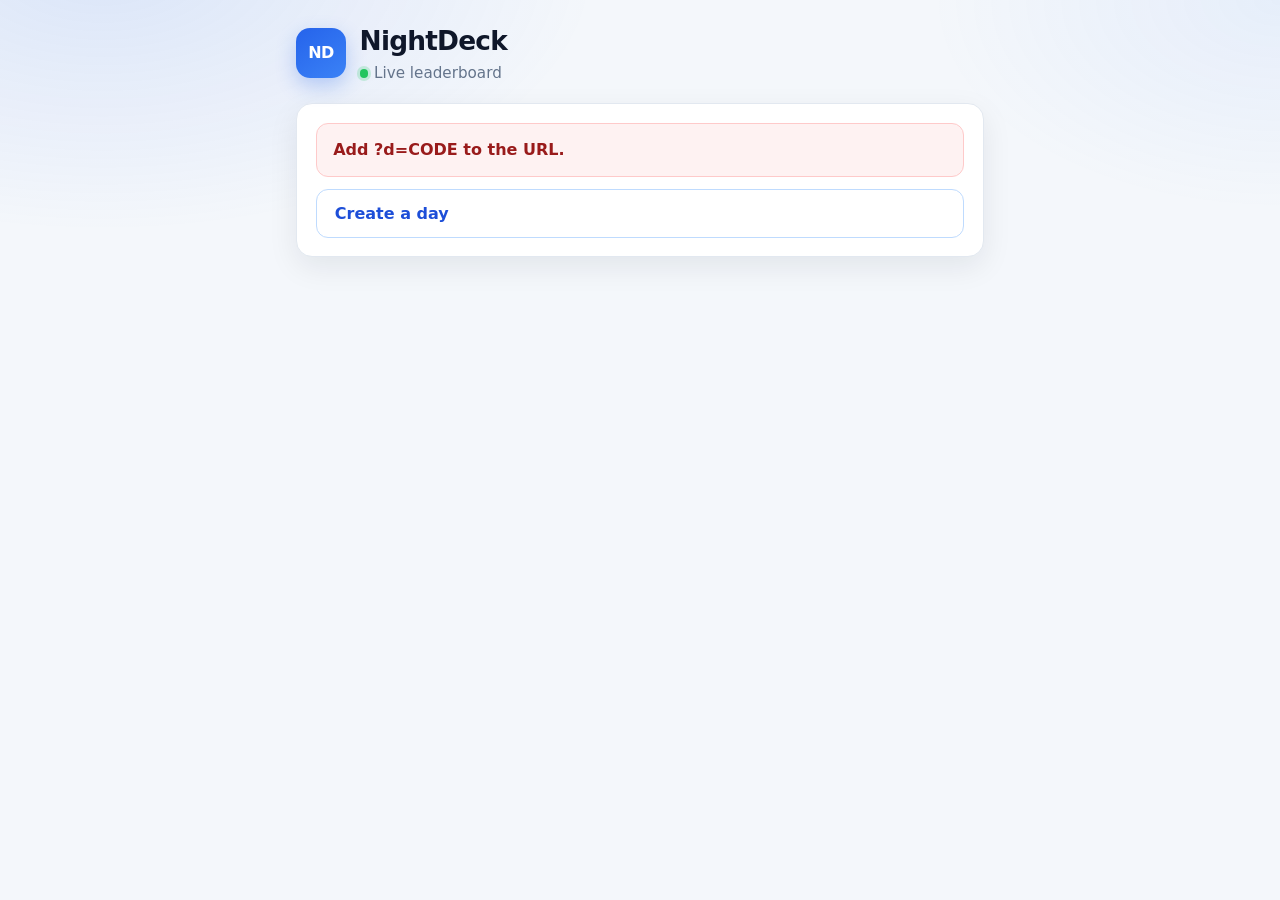
==== board.html @ 115fea38 "Pass 6: day-link + Upstash live board + white/blue theme Host picks Trivia/Identify/Music once at cr" ====
<!DOCTYPE html>
<html lang="en">
<head>
  <meta charset="UTF-8" />
  <meta name="viewport" content="width=device-width, initial-scale=1" />
  <title>NightDeck — Live Leaderboard</title>
  <link rel="stylesheet" href="css/site.css" />
</head>
<body>
  <main class="app">
    <div class="brand">
      <div class="brand-mark">ND</div>
      <div>
        <h1>NightDeck</h1>
        <p id="subtitle"><span class="live-dot" aria-hidden="true"></span>Live leaderboard</p>
      </div>
    </div>

    <section class="card stack hidden" id="errorCard">
      <div class="error-banner" id="errorText">Day not found.</div>
      <a class="btn secondary" href="index.html">Create a day</a>
    </section>

    <section class="card stack primary-action" id="boardCard">
      <div class="row" style="justify-content:space-between">
        <h2 style="margin:0">Standings</h2>
        <span class="pill" id="typePill">—</span>
      </div>
      <div class="center">
        <div class="muted">Day code</div>
        <div class="day-code" id="dayCode">—————</div>
      </div>
      <p class="muted tight" id="metaLine">Refreshing…</p>
      <div class="scoreboard podium-board" id="scores"></div>
      <div class="empty-board hidden" id="empty">No scores yet — share the day link and play.</div>
      <div class="row">
        <a class="btn" id="playLink" href="#">Join / play</a>
        <a class="btn secondary" href="index.html">Create another day</a>
      </div>
    </section>
  </main>

  <script src="js/ui.js"></script>
  <script src="js/sync-config.js"></script>
  <script src="js/sync.js"></script>
  <script src="js/game.js"></script>
  <script>
    (function () {
      const UI = NightDeckUI;
      const Sync = NightDeckSync;
      const Game = NightDeckGame;
      const code = (UI.qs("d") || "").trim().toUpperCase();
      let stop = null;

      if (!code) {
        UI.$("#errorCard").classList.remove("hidden");
        UI.$("#boardCard").classList.add("hidden");
        UI.$("#errorText").textContent = "Add ?d=CODE to the URL.";
        return;
      }

      UI.$("#dayCode").textContent = code;
      UI.$("#playLink").href = "day.html?d=" + encodeURIComponent(code);

      async function refresh() {
        const session = Sync.loadSession();
        if (session && session.solo && session.dayCode === code && session.day) {
          render(session.day, session.day.players || []);
          return;
        }
        const res = await Sync.listScores(code);
        if (!res.ok) {
          UI.$("#errorCard").classList.remove("hidden");
          UI.$("#boardCard").classList.add("hidden");
          UI.$("#errorText").textContent = res.error || "Day not found";
          if (stop) stop();
          return;
        }
        render(res.day, res.players);
      }

      function render(day, players) {
        UI.$("#typePill").textContent =
          Game.typeEmoji(day.gameType) + " " + Game.typeLabel(day.gameType);
        UI.$("#typePill").className = "pill " + day.gameType;
        UI.$("#subtitle").innerHTML =
          '<span class="live-dot" aria-hidden="true"></span>' +
          Game.typeLabel(day.gameType) + " · live board";
        const finished = (players || []).filter((p) => p.finishedAt);
        const waiting = (players || []).filter((p) => !p.finishedAt);
        UI.$("#metaLine").textContent =
          finished.length + " finished · " + waiting.length + " in progress · updates ~2s · host " +
          (day.hostName || "—");

        const ranked = Game.rankedPlayers(players);
        const box = UI.$("#scores");
        if (!ranked.length) {
          box.innerHTML = "";
          UI.$("#empty").classList.remove("hidden");
          return;
        }
        UI.$("#empty").classList.add("hidden");
        box.innerHTML = ranked
          .map((p, i) => {
            const status = p.finishedAt ? "" : " · playing";
            const medal = i === 0 && p.finishedAt ? " top" : i < 3 && p.finishedAt ? " place" : "";
            return (
              '<div class="score-row' + medal + '"><span class="rank">' + (i + 1) +
              '</span><span class="who">' + UI.escapeHtml(p.name) + status +
              '</span><span class="pts">' + (p.score || 0) + "</span></div>"
            );
          })
          .join("");
      }

      refresh().catch((err) => {
        UI.$("#errorCard").classList.remove("hidden");
        UI.$("#boardCard").classList.add("hidden");
        UI.$("#errorText").textContent = err.message || "Could not load board";
      });
      stop = Sync.poll(() => refresh(), 2000);
    })();
  </script>
</body>
</html>
---- css/site.css ----
:root {
  --bg: #f4f7fb;
  --bg-elev: #ffffff;
  --bg-card: #ffffff;
  --bg-soft: #eef3fb;
  --accent: #2563eb;
  --accent-2: #3b82f6;
  --accent-3: #1d4ed8;
  --accent-soft: #dbeafe;
  --trivia: #2563eb;
  --identify: #0ea5e9;
  --music: #6366f1;
  --text: #0f172a;
  --muted: #64748b;
  --ok: #059669;
  --warn: #d97706;
  --danger: #dc2626;
  --border: #e2e8f0;
  --shadow: 0 10px 30px rgba(15, 23, 42, 0.08);
  --radius: 16px;
  --font: "Segoe UI", system-ui, -apple-system, sans-serif;
}

* { box-sizing: border-box; }
html, body {
  margin: 0;
  padding: 0;
  min-height: 100%;
  background:
    radial-gradient(900px 480px at 8% -10%, rgba(37, 99, 235, 0.12), transparent 55%),
    radial-gradient(700px 420px at 100% 0%, rgba(59, 130, 246, 0.08), transparent 50%),
    var(--bg);
  color: var(--text);
  font-family: var(--font);
  line-height: 1.45;
  -webkit-font-smoothing: antialiased;
}

a { color: var(--accent); text-decoration: none; }
a:hover { text-decoration: underline; }
button, input, select, textarea { font: inherit; }

.app {
  max-width: 720px;
  margin: 0 auto;
  padding: 1.35rem 1rem 3.25rem;
}

.brand {
  display: flex;
  align-items: center;
  gap: 0.85rem;
  margin-bottom: 1.2rem;
}
.brand-mark {
  width: 50px;
  height: 50px;
  border-radius: 14px;
  background: linear-gradient(145deg, var(--accent), var(--accent-2));
  box-shadow: 0 8px 20px rgba(37, 99, 235, 0.28);
  display: grid;
  place-items: center;
  font-weight: 800;
  letter-spacing: -0.04em;
  flex-shrink: 0;
  color: #fff;
}
.brand h1 {
  margin: 0;
  font-size: 1.65rem;
  letter-spacing: -0.03em;
  font-weight: 800;
  color: var(--text);
}
.brand p {
  margin: 0.15rem 0 0;
  color: var(--muted);
  font-size: 0.95rem;
}

.hero-banner {
  background: linear-gradient(135deg, #eff6ff, #ffffff);
  border: 1px solid var(--border);
  border-radius: var(--radius);
  padding: 1rem 1.15rem;
  margin-bottom: 1rem;
  box-shadow: var(--shadow);
}
.hero-banner strong {
  display: block;
  font-size: 1.1rem;
  margin-bottom: 0.25rem;
  color: var(--text);
}
.hero-banner span { color: var(--muted); font-size: 0.95rem; }

.card {
  background: var(--bg-card);
  border: 1px solid var(--border);
  border-radius: var(--radius);
  padding: 1.15rem 1.2rem;
  margin-bottom: 1rem;
  box-shadow: var(--shadow);
}
.card.primary-action {
  border-color: #bfdbfe;
  background: linear-gradient(180deg, #f8fbff, #ffffff);
}
.card h2 {
  margin: 0 0 0.75rem;
  font-size: 1.2rem;
  letter-spacing: -0.02em;
  color: var(--text);
}

.stack { display: flex; flex-direction: column; gap: 0.75rem; }
.row { display: flex; flex-wrap: wrap; gap: 0.6rem; align-items: center; }
.rowish { display: flex; flex-wrap: wrap; gap: 0.5rem; }
.center { text-align: center; }
.muted { color: var(--muted); font-size: 0.92rem; }
.tight { margin: 0; }
.hidden { display: none !important; }

label {
  display: flex;
  flex-direction: column;
  gap: 0.35rem;
  font-size: 0.9rem;
  color: var(--muted);
  font-weight: 600;
}
input, select, textarea {
  width: 100%;
  padding: 0.75rem 0.9rem;
  border-radius: 12px;
  border: 1px solid var(--border);
  background: #fff;
  color: var(--text);
  outline: none;
  font-weight: 500;
}
input:focus, select:focus, textarea:focus {
  border-color: var(--accent);
  box-shadow: 0 0 0 3px rgba(37, 99, 235, 0.15);
}

.btn {
  appearance: none;
  border: none;
  cursor: pointer;
  background: linear-gradient(145deg, var(--accent), var(--accent-2));
  color: #fff;
  font-weight: 700;
  padding: 0.75rem 1.1rem;
  border-radius: 12px;
  box-shadow: 0 6px 16px rgba(37, 99, 235, 0.25);
  transition: transform 0.12s ease, box-shadow 0.12s ease;
}
.btn:hover { transform: translateY(-1px); }
.btn:disabled { opacity: 0.5; cursor: not-allowed; transform: none; box-shadow: none; }
.btn.block { width: 100%; }
.btn.secondary {
  background: #fff;
  color: var(--accent-3);
  border: 1px solid #bfdbfe;
  box-shadow: none;
}
.btn.ghost {
  background: transparent;
  color: var(--muted);
  box-shadow: none;
  border: 1px solid transparent;
}
.btn.ghost:hover { background: var(--bg-soft); color: var(--text); }
.btn.ok { background: linear-gradient(145deg, #059669, #10b981); box-shadow: 0 6px 16px rgba(5, 150, 105, 0.25); }
.btn.danger { background: linear-gradient(145deg, #dc2626, #ef4444); }
.btn.ghost-danger { background: transparent; color: var(--danger); box-shadow: none; border: 1px solid #fecaca; }

.pill {
  display: inline-flex;
  align-items: center;
  gap: 0.25rem;
  padding: 0.25rem 0.65rem;
  border-radius: 999px;
  background: var(--accent-soft);
  color: var(--accent-3);
  font-size: 0.8rem;
  font-weight: 700;
  border: 1px solid #bfdbfe;
}
.pill.warn { background: #fffbeb; color: #b45309; border-color: #fde68a; }
.pill.trivia { background: #eff6ff; color: #1d4ed8; border-color: #bfdbfe; }
.pill.identify { background: #f0f9ff; color: #0369a1; border-color: #bae6fd; }
.pill.music { background: #eef2ff; color: #4338ca; border-color: #c7d2fe; }

.game-type-grid {
  display: grid;
  grid-template-columns: 1fr;
  gap: 0.75rem;
}
@media (min-width: 560px) {
  .game-type-grid { grid-template-columns: repeat(3, 1fr); }
}
.game-type {
  appearance: none;
  text-align: left;
  cursor: pointer;
  border: 2px solid var(--border);
  background: #fff;
  border-radius: 14px;
  padding: 1rem;
  display: flex;
  flex-direction: column;
  gap: 0.35rem;
  color: var(--text);
  transition: border-color 0.12s, box-shadow 0.12s, background 0.12s;
}
.game-type .emoji { font-size: 1.6rem; }
.game-type strong { font-size: 1.05rem; }
.game-type span { color: var(--muted); font-size: 0.85rem; line-height: 1.35; }
.game-type:hover { border-color: #93c5fd; background: #f8fbff; }
.game-type.selected {
  border-color: var(--accent);
  background: #eff6ff;
  box-shadow: 0 0 0 3px rgba(37, 99, 235, 0.12);
}
.game-type.trivia.selected { border-color: var(--trivia); }
.game-type.identify.selected { border-color: var(--identify); }
.game-type.music.selected { border-color: var(--music); }

.room-code, .day-code {
  font-size: 2rem;
  font-weight: 800;
  letter-spacing: 0.18em;
  color: var(--accent-3);
  font-variant-numeric: tabular-nums;
}
.link-box {
  background: var(--bg-soft);
  border: 1px solid var(--border);
  border-radius: 12px;
  padding: 0.85rem 1rem;
  word-break: break-all;
  font-size: 0.92rem;
  color: var(--text);
  font-weight: 600;
}

.player-list { list-style: none; margin: 0; padding: 0; }
.player-list li {
  display: flex;
  justify-content: space-between;
  gap: 0.75rem;
  padding: 0.55rem 0;
  border-bottom: 1px solid var(--border);
}
.player-list .name { font-weight: 700; }
.player-list .meta { color: var(--muted); font-size: 0.85rem; }

.scoreboard { display: flex; flex-direction: column; gap: 0.4rem; }
.score-row {
  display: grid;
  grid-template-columns: 2rem 1fr auto;
  gap: 0.5rem;
  align-items: center;
  padding: 0.55rem 0.75rem;
  border-radius: 12px;
  background: var(--bg-soft);
  border: 1px solid transparent;
}
.score-row.top {
  background: linear-gradient(135deg, #eff6ff, #dbeafe);
  border-color: #bfdbfe;
}
.score-row.place { background: #f8fafc; border-color: var(--border); }
.score-row .rank { font-weight: 800; color: var(--accent); }
.score-row .who { font-weight: 600; }
.score-row .pts { font-weight: 800; color: var(--text); }

.toast {
  position: fixed;
  left: 50%;
  bottom: 1.5rem;
  transform: translateX(-50%);
  background: #0f172a;
  color: #fff;
  padding: 0.7rem 1.1rem;
  border-radius: 999px;
  font-weight: 600;
  font-size: 0.92rem;
  box-shadow: 0 12px 30px rgba(15, 23, 42, 0.25);
  z-index: 50;
  max-width: 90vw;
}

.status-bar {
  display: flex;
  flex-wrap: wrap;
  gap: 0.4rem;
  margin-bottom: 0.85rem;
}

.play-header {
  display: flex;
  justify-content: space-between;
  gap: 1rem;
  align-items: flex-start;
  margin-bottom: 0.75rem;
}
.play-brand { margin-bottom: 0; }
.score-chip {
  background: #fff;
  border: 1px solid var(--border);
  border-radius: 12px;
  padding: 0.55rem 0.85rem;
  box-shadow: var(--shadow);
  text-align: right;
  min-width: 5.5rem;
}
.score-chip .lbl { font-size: 0.75rem; color: var(--muted); font-weight: 700; text-transform: uppercase; letter-spacing: 0.04em; }
.score-chip .val { font-size: 1.35rem; font-weight: 800; color: var(--accent-3); }

.prompt-card {
  background: linear-gradient(180deg, #f8fbff, #ffffff);
  border: 1px solid #dbeafe;
  border-radius: 14px;
  padding: 1.1rem 1.15rem;
}
.prompt-card .kicker {
  font-size: 0.78rem;
  font-weight: 800;
  text-transform: uppercase;
  letter-spacing: 0.06em;
  color: var(--accent);
  margin-bottom: 0.4rem;
}
.prompt-card .big {
  font-size: 1.25rem;
  font-weight: 700;
  color: var(--text);
  line-height: 1.35;
}
.prompt-card .clue, .prompt-card .hint {
  margin-top: 0.55rem;
  color: var(--muted);
  font-size: 0.95rem;
}

.options {
  display: grid;
  gap: 0.55rem;
}
.option-btn {
  appearance: none;
  display: flex;
  align-items: flex-start;
  gap: 0.75rem;
  text-align: left;
  width: 100%;
  padding: 0.85rem 0.95rem;
  border-radius: 12px;
  border: 2px solid var(--border);
  background: #fff;
  color: var(--text);
  cursor: pointer;
  font-weight: 600;
}
.option-btn:hover:not(:disabled) { border-color: #93c5fd; background: #f8fbff; }
.option-btn.selected { border-color: var(--accent); background: #eff6ff; }
.option-btn.correct { border-color: #6ee7b7; background: #ecfdf5; }
.option-btn.wrong { border-color: #fca5a5; background: #fef2f2; }
.option-btn:disabled { cursor: default; }
.opt-letter {
  flex-shrink: 0;
  width: 1.7rem;
  height: 1.7rem;
  border-radius: 8px;
  background: var(--accent-soft);
  color: var(--accent-3);
  display: grid;
  place-items: center;
  font-weight: 800;
  font-size: 0.85rem;
}
.opt-text { flex: 1; padding-top: 0.15rem; }

.typed-row {
  display: flex;
  gap: 0.5rem;
  align-items: stretch;
}
.typed-row input { flex: 1; }
.lock-btn { white-space: nowrap; }

.reveal-banner {
  display: flex;
  flex-direction: column;
  gap: 0.2rem;
  padding: 0.9rem 1rem;
  border-radius: 12px;
  background: #ecfdf5;
  border: 1px solid #a7f3d0;
}
.reveal-banner.miss {
  background: #fff7ed;
  border-color: #fed7aa;
}
.reveal-label {
  font-size: 0.75rem;
  font-weight: 800;
  text-transform: uppercase;
  letter-spacing: 0.05em;
  color: var(--muted);
}
.reveal-value { font-size: 1.1rem; font-weight: 800; color: var(--text); }

.progress-row {
  display: flex;
  align-items: center;
  gap: 0.75rem;
}
.lock-meter {
  flex: 1;
  height: 8px;
  background: #e2e8f0;
  border-radius: 999px;
  overflow: hidden;
}
.lock-meter i {
  display: block;
  height: 100%;
  background: linear-gradient(90deg, var(--accent), var(--accent-2));
  border-radius: 999px;
}
.waiting-chip {
  font-size: 0.85rem;
  font-weight: 700;
  color: var(--muted);
  white-space: nowrap;
}

.host-dock, .play-dock {
  position: sticky;
  bottom: 0.75rem;
  z-index: 20;
  background: #fff;
  border: 1px solid var(--border);
  border-radius: 14px;
  padding: 0.75rem 0.9rem;
  box-shadow: 0 12px 28px rgba(15, 23, 42, 0.12);
  margin-bottom: 1rem;
}
.play-dock-actions { display: flex; flex-wrap: wrap; gap: 0.5rem; }

.end-hero { text-align: center; padding: 0.5rem 0; }
.trophy {
  width: 48px;
  height: 48px;
  margin: 0 auto 0.5rem;
  border-radius: 14px;
  background: linear-gradient(145deg, var(--accent), var(--accent-2));
  color: #fff;
  display: grid;
  place-items: center;
  font-size: 1.4rem;
  font-weight: 800;
}
.share-box {
  background: var(--bg-soft);
  border: 1px solid var(--border);
  border-radius: 12px;
  padding: 0.85rem 1rem;
  white-space: pre-wrap;
  font-family: ui-monospace, SFMono-Regular, Menlo, monospace;
  font-size: 0.85rem;
  color: var(--text);
  margin: 0;
}

.error-banner {
  background: #fef2f2;
  border: 1px solid #fecaca;
  color: #991b1b;
  border-radius: 12px;
  padding: 0.9rem 1rem;
  font-weight: 600;
}

.live-dot {
  display: inline-block;
  width: 0.55rem;
  height: 0.55rem;
  border-radius: 50%;
  background: #22c55e;
  box-shadow: 0 0 0 3px rgba(34, 197, 94, 0.2);
  margin-right: 0.35rem;
  vertical-align: middle;
}

.inline-help summary {
  cursor: pointer;
  color: var(--muted);
  font-size: 0.9rem;
}
.sr-only {
  position: absolute;
  width: 1px;
  height: 1px;
  padding: 0;
  margin: -1px;
  overflow: hidden;
  clip: rect(0,0,0,0);
  border: 0;
}

.section-head h2 { margin: 0 0 0.25rem; }
.section-head.compact { margin-bottom: 0.25rem; }

.empty-board {
  text-align: center;
  padding: 1.5rem 1rem;
  color: var(--muted);
}
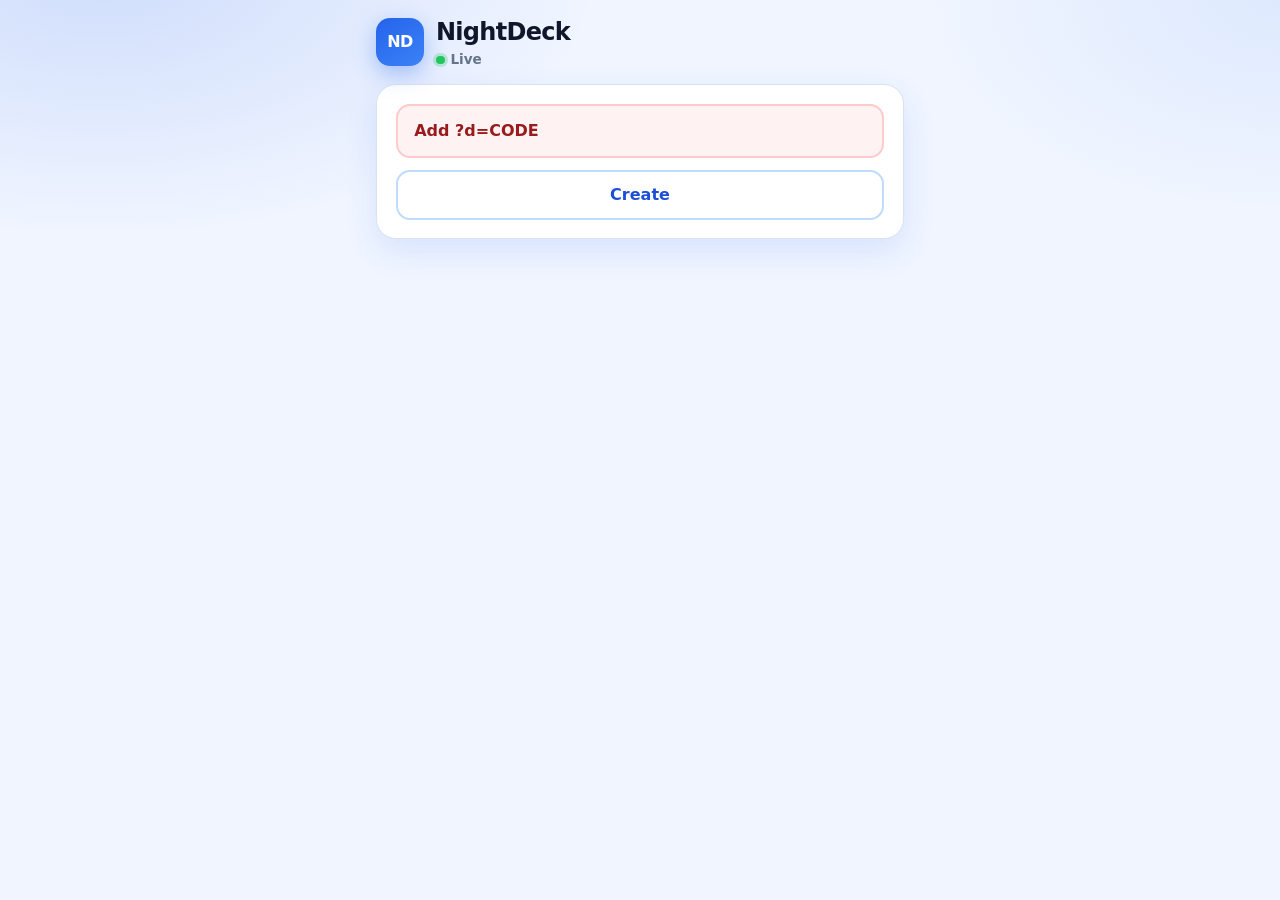
==== commit 82ee8dde: "Pass 7: game-night cards + mobile tap-to-lock MCQ tap locks immediately; fixed safe-area Next bar; c" ====
--- a/board.html
+++ b/board.html
@@ -2,8 +2,8 @@
 <html lang="en">
 <head>
   <meta charset="UTF-8" />
-  <meta name="viewport" content="width=device-width, initial-scale=1" />
-  <title>NightDeck — Live Leaderboard</title>
+  <meta name="viewport" content="width=device-width, initial-scale=1, viewport-fit=cover" />
+  <title>NightDeck — Board</title>
   <link rel="stylesheet" href="css/site.css" />
 </head>
 <body>
@@ -12,31 +12,28 @@
       <div class="brand-mark">ND</div>
       <div>
         <h1>NightDeck</h1>
-        <p id="subtitle"><span class="live-dot" aria-hidden="true"></span>Live leaderboard</p>
+        <p id="subtitle"><span class="live-dot" aria-hidden="true"></span>Live</p>
       </div>
     </div>
 
     <section class="card stack hidden" id="errorCard">
       <div class="error-banner" id="errorText">Day not found.</div>
-      <a class="btn secondary" href="index.html">Create a day</a>
+      <a class="btn secondary block" href="index.html">Create</a>
     </section>
 
     <section class="card stack primary-action" id="boardCard">
-      <div class="row" style="justify-content:space-between">
-        <h2 style="margin:0">Standings</h2>
+      <div class="row" style="justify-content:space-between;align-items:center">
+        <h2 style="margin:0">Board</h2>
         <span class="pill" id="typePill">—</span>
       </div>
       <div class="center">
-        <div class="muted">Day code</div>
         <div class="day-code" id="dayCode">—————</div>
+        <p class="muted tight" id="metaLine" style="margin-top:0.35rem">…</p>
       </div>
-      <p class="muted tight" id="metaLine">Refreshing…</p>
       <div class="scoreboard podium-board" id="scores"></div>
-      <div class="empty-board hidden" id="empty">No scores yet — share the day link and play.</div>
-      <div class="row">
-        <a class="btn" id="playLink" href="#">Join / play</a>
-        <a class="btn secondary" href="index.html">Create another day</a>
-      </div>
+      <div class="empty-board hidden" id="empty">No scores yet</div>
+      <a class="btn block card-btn" id="playLink" href="#">Play</a>
+      <a class="btn secondary block" href="index.html">New day</a>
     </section>
   </main>
 
@@ -55,7 +52,7 @@
       if (!code) {
         UI.$("#errorCard").classList.remove("hidden");
         UI.$("#boardCard").classList.add("hidden");
-        UI.$("#errorText").textContent = "Add ?d=CODE to the URL.";
+        UI.$("#errorText").textContent = "Add ?d=CODE";
         return;
       }
 
@@ -85,12 +82,11 @@
         UI.$("#typePill").className = "pill " + day.gameType;
         UI.$("#subtitle").innerHTML =
           '<span class="live-dot" aria-hidden="true"></span>' +
-          Game.typeLabel(day.gameType) + " · live board";
+          Game.typeLabel(day.gameType);
         const finished = (players || []).filter((p) => p.finishedAt);
         const waiting = (players || []).filter((p) => !p.finishedAt);
         UI.$("#metaLine").textContent =
-          finished.length + " finished · " + waiting.length + " in progress · updates ~2s · host " +
-          (day.hostName || "—");
+          finished.length + " done · " + waiting.length + " playing";
 
         const ranked = Game.rankedPlayers(players);
         const box = UI.$("#scores");
@@ -102,7 +98,7 @@
         UI.$("#empty").classList.add("hidden");
         box.innerHTML = ranked
           .map((p, i) => {
-            const status = p.finishedAt ? "" : " · playing";
+            const status = p.finishedAt ? "" : " · …";
             const medal = i === 0 && p.finishedAt ? " top" : i < 3 && p.finishedAt ? " place" : "";
             return (
               '<div class="score-row' + medal + '"><span class="rank">' + (i + 1) +
--- a/css/site.css
+++ b/css/site.css
@@ -1,8 +1,8 @@
 :root {
-  --bg: #f4f7fb;
+  --bg: #f0f5ff;
   --bg-elev: #ffffff;
   --bg-card: #ffffff;
-  --bg-soft: #eef3fb;
+  --bg-soft: #e8effc;
   --accent: #2563eb;
   --accent-2: #3b82f6;
   --accent-3: #1d4ed8;
@@ -15,91 +15,90 @@
   --ok: #059669;
   --warn: #d97706;
   --danger: #dc2626;
-  --border: #e2e8f0;
-  --shadow: 0 10px 30px rgba(15, 23, 42, 0.08);
-  --radius: 16px;
+  --border: #dbe3f0;
+  --shadow: 0 12px 32px rgba(37, 99, 235, 0.12);
+  --shadow-lg: 0 18px 40px rgba(15, 23, 42, 0.14);
+  --radius: 20px;
   --font: "Segoe UI", system-ui, -apple-system, sans-serif;
+  --safe-b: env(safe-area-inset-bottom, 0px);
+  --tap: 48px;
 }
 
 * { box-sizing: border-box; }
+html {
+  scroll-padding-bottom: calc(5.5rem + var(--safe-b));
+}
 html, body {
   margin: 0;
   padding: 0;
   min-height: 100%;
   background:
-    radial-gradient(900px 480px at 8% -10%, rgba(37, 99, 235, 0.12), transparent 55%),
-    radial-gradient(700px 420px at 100% 0%, rgba(59, 130, 246, 0.08), transparent 50%),
+    radial-gradient(900px 480px at 8% -10%, rgba(37, 99, 235, 0.16), transparent 55%),
+    radial-gradient(700px 420px at 100% 0%, rgba(59, 130, 246, 0.1), transparent 50%),
     var(--bg);
   color: var(--text);
   font-family: var(--font);
-  line-height: 1.45;
+  line-height: 1.35;
   -webkit-font-smoothing: antialiased;
+  -webkit-tap-highlight-color: transparent;
+  touch-action: manipulation;
 }
 
 a { color: var(--accent); text-decoration: none; }
 a:hover { text-decoration: underline; }
-button, input, select, textarea { font: inherit; }
+button, input, select, textarea {
+  font: inherit;
+  touch-action: manipulation;
+}
 
 .app {
-  max-width: 720px;
+  max-width: 560px;
   margin: 0 auto;
-  padding: 1.35rem 1rem 3.25rem;
+  padding: 1rem 1rem calc(1.5rem + var(--safe-b));
+}
+.app.play-app {
+  padding-bottom: calc(6.5rem + var(--safe-b));
 }
 
 .brand {
   display: flex;
   align-items: center;
-  gap: 0.85rem;
-  margin-bottom: 1.2rem;
+  gap: 0.75rem;
+  margin-bottom: 1rem;
 }
 .brand-mark {
-  width: 50px;
-  height: 50px;
+  width: 48px;
+  height: 48px;
   border-radius: 14px;
   background: linear-gradient(145deg, var(--accent), var(--accent-2));
-  box-shadow: 0 8px 20px rgba(37, 99, 235, 0.28);
+  box-shadow: 0 8px 22px rgba(37, 99, 235, 0.35);
   display: grid;
   place-items: center;
-  font-weight: 800;
+  font-weight: 900;
   letter-spacing: -0.04em;
   flex-shrink: 0;
   color: #fff;
+  font-size: 1rem;
 }
 .brand h1 {
   margin: 0;
-  font-size: 1.65rem;
+  font-size: 1.5rem;
   letter-spacing: -0.03em;
-  font-weight: 800;
-  color: var(--text);
+  font-weight: 900;
 }
 .brand p {
-  margin: 0.15rem 0 0;
-  color: var(--muted);
-  font-size: 0.95rem;
-}
-
-.hero-banner {
-  background: linear-gradient(135deg, #eff6ff, #ffffff);
-  border: 1px solid var(--border);
-  border-radius: var(--radius);
-  padding: 1rem 1.15rem;
-  margin-bottom: 1rem;
-  box-shadow: var(--shadow);
-}
-.hero-banner strong {
-  display: block;
-  font-size: 1.1rem;
-  margin-bottom: 0.25rem;
-  color: var(--text);
-}
-.hero-banner span { color: var(--muted); font-size: 0.95rem; }
+  margin: 0.1rem 0 0;
+  color: var(--muted);
+  font-size: 0.85rem;
+  font-weight: 600;
+}
 
 .card {
   background: var(--bg-card);
   border: 1px solid var(--border);
   border-radius: var(--radius);
   padding: 1.15rem 1.2rem;
-  margin-bottom: 1rem;
+  margin-bottom: 0.85rem;
   box-shadow: var(--shadow);
 }
 .card.primary-action {
@@ -107,17 +106,16 @@
   background: linear-gradient(180deg, #f8fbff, #ffffff);
 }
 .card h2 {
-  margin: 0 0 0.75rem;
-  font-size: 1.2rem;
+  margin: 0 0 0.65rem;
+  font-size: 1.15rem;
   letter-spacing: -0.02em;
-  color: var(--text);
+  font-weight: 900;
 }
 
 .stack { display: flex; flex-direction: column; gap: 0.75rem; }
-.row { display: flex; flex-wrap: wrap; gap: 0.6rem; align-items: center; }
-.rowish { display: flex; flex-wrap: wrap; gap: 0.5rem; }
+.row { display: flex; flex-wrap: wrap; gap: 0.55rem; align-items: center; }
 .center { text-align: center; }
-.muted { color: var(--muted); font-size: 0.92rem; }
+.muted { color: var(--muted); font-size: 0.88rem; font-weight: 600; }
 .tight { margin: 0; }
 .hidden { display: none !important; }
 
@@ -125,23 +123,29 @@
   display: flex;
   flex-direction: column;
   gap: 0.35rem;
-  font-size: 0.9rem;
-  color: var(--muted);
-  font-weight: 600;
+  font-size: 0.82rem;
+  color: var(--muted);
+  font-weight: 800;
+  text-transform: uppercase;
+  letter-spacing: 0.04em;
 }
 input, select, textarea {
   width: 100%;
-  padding: 0.75rem 0.9rem;
-  border-radius: 12px;
-  border: 1px solid var(--border);
+  min-height: var(--tap);
+  padding: 0.75rem 0.95rem;
+  border-radius: 14px;
+  border: 2px solid var(--border);
   background: #fff;
   color: var(--text);
   outline: none;
-  font-weight: 500;
+  font-weight: 600;
+  font-size: 1rem;
+  text-transform: none;
+  letter-spacing: normal;
 }
 input:focus, select:focus, textarea:focus {
   border-color: var(--accent);
-  box-shadow: 0 0 0 3px rgba(37, 99, 235, 0.15);
+  box-shadow: 0 0 0 4px rgba(37, 99, 235, 0.18);
 }
 
 .btn {
@@ -150,146 +154,176 @@
   cursor: pointer;
   background: linear-gradient(145deg, var(--accent), var(--accent-2));
   color: #fff;
-  font-weight: 700;
-  padding: 0.75rem 1.1rem;
-  border-radius: 12px;
-  box-shadow: 0 6px 16px rgba(37, 99, 235, 0.25);
-  transition: transform 0.12s ease, box-shadow 0.12s ease;
-}
-.btn:hover { transform: translateY(-1px); }
-.btn:disabled { opacity: 0.5; cursor: not-allowed; transform: none; box-shadow: none; }
+  font-weight: 800;
+  min-height: var(--tap);
+  padding: 0.75rem 1.15rem;
+  border-radius: 14px;
+  box-shadow: 0 8px 20px rgba(37, 99, 235, 0.3);
+  transition: transform 0.1s ease, box-shadow 0.1s ease;
+  touch-action: manipulation;
+  font-size: 1rem;
+  display: inline-flex;
+  align-items: center;
+  justify-content: center;
+  text-align: center;
+  text-decoration: none;
+}
+.btn:hover { transform: translateY(-1px); text-decoration: none; }
+.btn:active { transform: scale(0.98); }
+.btn:disabled { opacity: 0.45; cursor: not-allowed; transform: none; box-shadow: none; }
 .btn.block { width: 100%; }
 .btn.secondary {
   background: #fff;
   color: var(--accent-3);
-  border: 1px solid #bfdbfe;
+  border: 2px solid #bfdbfe;
   box-shadow: none;
 }
 .btn.ghost {
   background: transparent;
   color: var(--muted);
   box-shadow: none;
-  border: 1px solid transparent;
+  border: 2px solid transparent;
 }
 .btn.ghost:hover { background: var(--bg-soft); color: var(--text); }
-.btn.ok { background: linear-gradient(145deg, #059669, #10b981); box-shadow: 0 6px 16px rgba(5, 150, 105, 0.25); }
+.btn.ok {
+  background: linear-gradient(145deg, #059669, #10b981);
+  box-shadow: 0 8px 20px rgba(5, 150, 105, 0.3);
+}
 .btn.danger { background: linear-gradient(145deg, #dc2626, #ef4444); }
-.btn.ghost-danger { background: transparent; color: var(--danger); box-shadow: none; border: 1px solid #fecaca; }
+.btn.card-btn {
+  width: 100%;
+  min-height: 56px;
+  font-size: 1.15rem;
+  border-radius: 16px;
+  letter-spacing: -0.01em;
+}
+.lock-btn {
+  min-height: var(--tap);
+  white-space: nowrap;
+}
+@media (max-width: 480px) {
+  .typed-row { flex-direction: column; }
+  .lock-btn { width: 100%; }
+}
 
 .pill {
   display: inline-flex;
   align-items: center;
   gap: 0.25rem;
-  padding: 0.25rem 0.65rem;
+  padding: 0.3rem 0.7rem;
   border-radius: 999px;
   background: var(--accent-soft);
   color: var(--accent-3);
-  font-size: 0.8rem;
-  font-weight: 700;
+  font-size: 0.78rem;
+  font-weight: 800;
   border: 1px solid #bfdbfe;
 }
-.pill.warn { background: #fffbeb; color: #b45309; border-color: #fde68a; }
 .pill.trivia { background: #eff6ff; color: #1d4ed8; border-color: #bfdbfe; }
 .pill.identify { background: #f0f9ff; color: #0369a1; border-color: #bae6fd; }
 .pill.music { background: #eef2ff; color: #4338ca; border-color: #c7d2fe; }
 
+/* —— Index: big game-type cards —— */
 .game-type-grid {
   display: grid;
   grid-template-columns: 1fr;
-  gap: 0.75rem;
-}
-@media (min-width: 560px) {
+  gap: 0.7rem;
+}
+@media (min-width: 520px) {
   .game-type-grid { grid-template-columns: repeat(3, 1fr); }
 }
 .game-type {
   appearance: none;
   text-align: left;
   cursor: pointer;
-  border: 2px solid var(--border);
+  border: 3px solid var(--border);
   background: #fff;
-  border-radius: 14px;
-  padding: 1rem;
+  border-radius: 18px;
+  padding: 1.1rem 1rem;
+  min-height: 110px;
   display: flex;
   flex-direction: column;
-  gap: 0.35rem;
+  gap: 0.25rem;
   color: var(--text);
-  transition: border-color 0.12s, box-shadow 0.12s, background 0.12s;
-}
-.game-type .emoji { font-size: 1.6rem; }
-.game-type strong { font-size: 1.05rem; }
-.game-type span { color: var(--muted); font-size: 0.85rem; line-height: 1.35; }
+  transition: border-color 0.12s, box-shadow 0.12s, background 0.12s, transform 0.1s;
+  touch-action: manipulation;
+  box-shadow: 0 6px 16px rgba(15, 23, 42, 0.06);
+}
+.game-type .emoji { font-size: 1.85rem; line-height: 1; }
+.game-type strong { font-size: 1.2rem; font-weight: 900; letter-spacing: -0.02em; }
+.game-type span { color: var(--muted); font-size: 0.82rem; font-weight: 600; }
 .game-type:hover { border-color: #93c5fd; background: #f8fbff; }
+.game-type:active { transform: scale(0.98); }
 .game-type.selected {
   border-color: var(--accent);
   background: #eff6ff;
-  box-shadow: 0 0 0 3px rgba(37, 99, 235, 0.12);
+  box-shadow: 0 0 0 4px rgba(37, 99, 235, 0.2), var(--shadow);
 }
 .game-type.trivia.selected { border-color: var(--trivia); }
 .game-type.identify.selected { border-color: var(--identify); }
 .game-type.music.selected { border-color: var(--music); }
 
-.room-code, .day-code {
-  font-size: 2rem;
-  font-weight: 800;
-  letter-spacing: 0.18em;
+.day-code {
+  font-size: 2.4rem;
+  font-weight: 900;
+  letter-spacing: 0.16em;
   color: var(--accent-3);
   font-variant-numeric: tabular-nums;
+  line-height: 1.1;
 }
 .link-box {
   background: var(--bg-soft);
-  border: 1px solid var(--border);
-  border-radius: 12px;
+  border: 2px solid var(--border);
+  border-radius: 14px;
   padding: 0.85rem 1rem;
   word-break: break-all;
-  font-size: 0.92rem;
+  font-size: 0.9rem;
   color: var(--text);
-  font-weight: 600;
-}
-
-.player-list { list-style: none; margin: 0; padding: 0; }
-.player-list li {
-  display: flex;
-  justify-content: space-between;
-  gap: 0.75rem;
-  padding: 0.55rem 0;
-  border-bottom: 1px solid var(--border);
-}
-.player-list .name { font-weight: 700; }
-.player-list .meta { color: var(--muted); font-size: 0.85rem; }
-
-.scoreboard { display: flex; flex-direction: column; gap: 0.4rem; }
+  font-weight: 700;
+}
+
+.scoreboard { display: flex; flex-direction: column; gap: 0.5rem; }
 .score-row {
   display: grid;
-  grid-template-columns: 2rem 1fr auto;
+  grid-template-columns: 2.4rem 1fr auto;
   gap: 0.5rem;
   align-items: center;
-  padding: 0.55rem 0.75rem;
-  border-radius: 12px;
-  background: var(--bg-soft);
-  border: 1px solid transparent;
+  padding: 0.85rem 1rem;
+  border-radius: 16px;
+  background: #fff;
+  border: 2px solid var(--border);
+  min-height: var(--tap);
+  box-shadow: 0 4px 12px rgba(15, 23, 42, 0.05);
 }
 .score-row.top {
   background: linear-gradient(135deg, #eff6ff, #dbeafe);
-  border-color: #bfdbfe;
-}
-.score-row.place { background: #f8fafc; border-color: var(--border); }
-.score-row .rank { font-weight: 800; color: var(--accent); }
-.score-row .who { font-weight: 600; }
-.score-row .pts { font-weight: 800; color: var(--text); }
+  border-color: #93c5fd;
+  box-shadow: 0 8px 22px rgba(37, 99, 235, 0.18);
+}
+.score-row.place {
+  background: #f8fafc;
+  border-color: #cbd5e1;
+}
+.score-row .rank {
+  font-weight: 900;
+  color: var(--accent);
+  font-size: 1.15rem;
+}
+.score-row .who { font-weight: 800; font-size: 1.05rem; }
+.score-row .pts { font-weight: 900; color: var(--text); font-size: 1.2rem; }
 
 .toast {
   position: fixed;
   left: 50%;
-  bottom: 1.5rem;
+  bottom: calc(1.25rem + var(--safe-b));
   transform: translateX(-50%);
   background: #0f172a;
   color: #fff;
-  padding: 0.7rem 1.1rem;
+  padding: 0.75rem 1.15rem;
   border-radius: 999px;
-  font-weight: 600;
-  font-size: 0.92rem;
-  box-shadow: 0 12px 30px rgba(15, 23, 42, 0.25);
-  z-index: 50;
+  font-weight: 700;
+  font-size: 0.9rem;
+  box-shadow: 0 12px 30px rgba(15, 23, 42, 0.3);
+  z-index: 80;
   max-width: 90vw;
 }
 
@@ -297,193 +331,283 @@
   display: flex;
   flex-wrap: wrap;
   gap: 0.4rem;
-  margin-bottom: 0.85rem;
+  margin-bottom: 0.75rem;
 }
 
 .play-header {
   display: flex;
   justify-content: space-between;
-  gap: 1rem;
+  gap: 0.75rem;
   align-items: flex-start;
-  margin-bottom: 0.75rem;
+  margin-bottom: 0.65rem;
 }
 .play-brand { margin-bottom: 0; }
 .score-chip {
   background: #fff;
-  border: 1px solid var(--border);
-  border-radius: 12px;
-  padding: 0.55rem 0.85rem;
+  border: 2px solid #bfdbfe;
+  border-radius: 16px;
+  padding: 0.55rem 0.9rem;
   box-shadow: var(--shadow);
   text-align: right;
-  min-width: 5.5rem;
-}
-.score-chip .lbl { font-size: 0.75rem; color: var(--muted); font-weight: 700; text-transform: uppercase; letter-spacing: 0.04em; }
-.score-chip .val { font-size: 1.35rem; font-weight: 800; color: var(--accent-3); }
-
-.prompt-card {
-  background: linear-gradient(180deg, #f8fbff, #ffffff);
-  border: 1px solid #dbeafe;
-  border-radius: 14px;
-  padding: 1.1rem 1.15rem;
-}
-.prompt-card .kicker {
-  font-size: 0.78rem;
-  font-weight: 800;
-  text-transform: uppercase;
-  letter-spacing: 0.06em;
-  color: var(--accent);
-  margin-bottom: 0.4rem;
-}
-.prompt-card .big {
-  font-size: 1.25rem;
-  font-weight: 700;
-  color: var(--text);
-  line-height: 1.35;
-}
-.prompt-card .clue, .prompt-card .hint {
-  margin-top: 0.55rem;
-  color: var(--muted);
-  font-size: 0.95rem;
-}
-
-.options {
-  display: grid;
-  gap: 0.55rem;
-}
-.option-btn {
-  appearance: none;
-  display: flex;
-  align-items: flex-start;
-  gap: 0.75rem;
-  text-align: left;
-  width: 100%;
-  padding: 0.85rem 0.95rem;
-  border-radius: 12px;
-  border: 2px solid var(--border);
-  background: #fff;
-  color: var(--text);
-  cursor: pointer;
-  font-weight: 600;
-}
-.option-btn:hover:not(:disabled) { border-color: #93c5fd; background: #f8fbff; }
-.option-btn.selected { border-color: var(--accent); background: #eff6ff; }
-.option-btn.correct { border-color: #6ee7b7; background: #ecfdf5; }
-.option-btn.wrong { border-color: #fca5a5; background: #fef2f2; }
-.option-btn:disabled { cursor: default; }
-.opt-letter {
-  flex-shrink: 0;
-  width: 1.7rem;
-  height: 1.7rem;
-  border-radius: 8px;
-  background: var(--accent-soft);
-  color: var(--accent-3);
-  display: grid;
-  place-items: center;
-  font-weight: 800;
-  font-size: 0.85rem;
-}
-.opt-text { flex: 1; padding-top: 0.15rem; }
-
-.typed-row {
-  display: flex;
-  gap: 0.5rem;
-  align-items: stretch;
-}
-.typed-row input { flex: 1; }
-.lock-btn { white-space: nowrap; }
-
-.reveal-banner {
-  display: flex;
-  flex-direction: column;
-  gap: 0.2rem;
-  padding: 0.9rem 1rem;
-  border-radius: 12px;
-  background: #ecfdf5;
-  border: 1px solid #a7f3d0;
-}
-.reveal-banner.miss {
-  background: #fff7ed;
-  border-color: #fed7aa;
-}
-.reveal-label {
-  font-size: 0.75rem;
+  min-width: 5.25rem;
+}
+.score-chip .lbl {
+  font-size: 0.7rem;
+  color: var(--muted);
   font-weight: 800;
   text-transform: uppercase;
   letter-spacing: 0.05em;
-  color: var(--muted);
-}
-.reveal-value { font-size: 1.1rem; font-weight: 800; color: var(--text); }
-
-.progress-row {
+}
+.score-chip .val {
+  font-size: 1.55rem;
+  font-weight: 900;
+  color: var(--accent-3);
+  line-height: 1.1;
+}
+
+.hud-progress {
   display: flex;
   align-items: center;
-  gap: 0.75rem;
-}
-.lock-meter {
+  gap: 0.65rem;
+  margin-bottom: 0.75rem;
+}
+.q-bar {
   flex: 1;
-  height: 8px;
-  background: #e2e8f0;
+  height: 10px;
+  background: #dbe3f0;
   border-radius: 999px;
   overflow: hidden;
-}
-.lock-meter i {
+  box-shadow: inset 0 1px 2px rgba(15, 23, 42, 0.08);
+}
+.q-bar i {
   display: block;
   height: 100%;
   background: linear-gradient(90deg, var(--accent), var(--accent-2));
   border-radius: 999px;
-}
-.waiting-chip {
+  transition: width 0.25s ease;
+}
+.q-chip {
   font-size: 0.85rem;
+  font-weight: 900;
+  color: var(--accent-3);
+  white-space: nowrap;
+  min-width: 3.5rem;
+  text-align: right;
+}
+
+.prompt-card {
+  background: linear-gradient(180deg, #f8fbff, #ffffff);
+  border: 2px solid #bfdbfe;
+  border-radius: 18px;
+  padding: 1.15rem 1.2rem;
+  box-shadow: var(--shadow);
+  margin-bottom: 0.85rem;
+}
+.prompt-card .kicker {
+  font-size: 0.72rem;
+  font-weight: 900;
+  text-transform: uppercase;
+  letter-spacing: 0.08em;
+  color: var(--accent);
+  margin-bottom: 0.4rem;
+}
+.prompt-card .big {
+  font-size: 1.3rem;
+  font-weight: 800;
+  color: var(--text);
+  line-height: 1.3;
+  letter-spacing: -0.02em;
+}
+.prompt-card .clue, .prompt-card .hint {
+  margin-top: 0.55rem;
+  color: var(--muted);
+  font-size: 0.92rem;
+  font-weight: 600;
+}
+
+.options {
+  display: grid;
+  gap: 0.65rem;
+  margin-bottom: 0.75rem;
+}
+.option-btn {
+  appearance: none;
+  display: flex;
+  align-items: center;
+  gap: 0.85rem;
+  text-align: left;
+  width: 100%;
+  min-height: 56px;
+  padding: 0.95rem 1rem;
+  border-radius: 16px;
+  border: 3px solid var(--border);
+  background: #fff;
+  color: var(--text);
+  cursor: pointer;
   font-weight: 700;
-  color: var(--muted);
-  white-space: nowrap;
-}
-
-.host-dock, .play-dock {
-  position: sticky;
-  bottom: 0.75rem;
-  z-index: 20;
-  background: #fff;
-  border: 1px solid var(--border);
-  border-radius: 14px;
-  padding: 0.75rem 0.9rem;
-  box-shadow: 0 12px 28px rgba(15, 23, 42, 0.12);
-  margin-bottom: 1rem;
-}
-.play-dock-actions { display: flex; flex-wrap: wrap; gap: 0.5rem; }
-
-.end-hero { text-align: center; padding: 0.5rem 0; }
-.trophy {
-  width: 48px;
-  height: 48px;
-  margin: 0 auto 0.5rem;
-  border-radius: 14px;
+  font-size: 1.02rem;
+  touch-action: manipulation;
+  box-shadow: 0 6px 16px rgba(15, 23, 42, 0.06);
+  transition: transform 0.08s ease, border-color 0.12s, background 0.12s, box-shadow 0.12s;
+  -webkit-user-select: none;
+  user-select: none;
+}
+.option-btn:hover:not(:disabled) {
+  border-color: #93c5fd;
+  background: #f8fbff;
+}
+.option-btn:active:not(:disabled) { transform: scale(0.985); }
+.option-btn.selected {
+  border-color: var(--accent);
+  background: #eff6ff;
+  box-shadow: 0 0 0 4px rgba(37, 99, 235, 0.22), var(--shadow);
+}
+.option-btn.flash {
+  animation: optFlash 0.28s ease;
+}
+.option-btn.correct {
+  border-color: #34d399;
+  background: #ecfdf5;
+  box-shadow: 0 0 0 4px rgba(16, 185, 129, 0.22);
+}
+.option-btn.wrong {
+  border-color: #f87171;
+  background: #fef2f2;
+  box-shadow: 0 0 0 4px rgba(239, 68, 68, 0.18);
+}
+.option-btn:disabled { cursor: default; }
+@keyframes optFlash {
+  0% { transform: scale(1); }
+  40% { transform: scale(1.03); }
+  100% { transform: scale(1); }
+}
+.opt-letter {
+  flex-shrink: 0;
+  width: 2.15rem;
+  height: 2.15rem;
+  border-radius: 12px;
   background: linear-gradient(145deg, var(--accent), var(--accent-2));
   color: #fff;
   display: grid;
   place-items: center;
-  font-size: 1.4rem;
-  font-weight: 800;
+  font-weight: 900;
+  font-size: 0.95rem;
+  box-shadow: 0 4px 10px rgba(37, 99, 235, 0.28);
+}
+.option-btn.correct .opt-letter {
+  background: linear-gradient(145deg, #059669, #10b981);
+}
+.option-btn.wrong .opt-letter {
+  background: linear-gradient(145deg, #dc2626, #ef4444);
+}
+.opt-text { flex: 1; line-height: 1.25; }
+
+.typed-row {
+  display: flex;
+  gap: 0.55rem;
+  align-items: stretch;
+  margin-bottom: 0.5rem;
+}
+.typed-row input { flex: 1; }
+
+.reveal-banner {
+  display: flex;
+  flex-direction: column;
+  gap: 0.15rem;
+  padding: 1rem 1.1rem;
+  border-radius: 16px;
+  background: #ecfdf5;
+  border: 2px solid #6ee7b7;
+  margin-bottom: 0.75rem;
+  box-shadow: 0 8px 20px rgba(5, 150, 105, 0.12);
+}
+.reveal-banner.miss {
+  background: #fff7ed;
+  border-color: #fdba74;
+  box-shadow: 0 8px 20px rgba(217, 119, 6, 0.12);
+}
+.reveal-label {
+  font-size: 0.72rem;
+  font-weight: 900;
+  text-transform: uppercase;
+  letter-spacing: 0.06em;
+  color: var(--muted);
+}
+.reveal-value { font-size: 1.2rem; font-weight: 900; color: var(--text); }
+
+/* Fixed bottom action bar — never covers options in scroll */
+.action-bar {
+  position: fixed;
+  left: 0;
+  right: 0;
+  bottom: 0;
+  z-index: 40;
+  background: rgba(255, 255, 255, 0.96);
+  backdrop-filter: blur(10px);
+  border-top: 2px solid var(--border);
+  padding: 0.75rem 1rem calc(0.75rem + var(--safe-b));
+  box-shadow: 0 -8px 28px rgba(15, 23, 42, 0.1);
+}
+.action-bar-inner {
+  max-width: 560px;
+  margin: 0 auto;
+  display: flex;
+  flex-direction: column;
+  gap: 0.5rem;
+}
+.action-bar .btn.card-btn { width: 100%; }
+.action-bar-links {
+  display: flex;
+  justify-content: center;
+  gap: 0.75rem;
+}
+.action-bar-links a {
+  font-size: 0.85rem;
+  font-weight: 700;
+  color: var(--muted);
+}
+
+.end-hero { text-align: center; padding: 0.25rem 0 0.5rem; }
+.trophy {
+  width: 64px;
+  height: 64px;
+  margin: 0 auto 0.65rem;
+  border-radius: 18px;
+  background: linear-gradient(145deg, var(--accent), var(--accent-2));
+  color: #fff;
+  display: grid;
+  place-items: center;
+  font-size: 1.75rem;
+  font-weight: 900;
+  box-shadow: 0 12px 28px rgba(37, 99, 235, 0.35);
+}
+.podium-score {
+  font-size: 3.2rem;
+  font-weight: 900;
+  color: var(--accent-3);
+  letter-spacing: -0.03em;
+  line-height: 1;
 }
 .share-box {
   background: var(--bg-soft);
-  border: 1px solid var(--border);
-  border-radius: 12px;
+  border: 2px solid var(--border);
+  border-radius: 14px;
   padding: 0.85rem 1rem;
   white-space: pre-wrap;
   font-family: ui-monospace, SFMono-Regular, Menlo, monospace;
   font-size: 0.85rem;
   color: var(--text);
   margin: 0;
+  font-weight: 600;
 }
 
 .error-banner {
   background: #fef2f2;
-  border: 1px solid #fecaca;
+  border: 2px solid #fecaca;
   color: #991b1b;
-  border-radius: 12px;
+  border-radius: 14px;
   padding: 0.9rem 1rem;
-  font-weight: 600;
+  font-weight: 700;
 }
 
 .live-dot {
@@ -492,16 +616,16 @@
   height: 0.55rem;
   border-radius: 50%;
   background: #22c55e;
-  box-shadow: 0 0 0 3px rgba(34, 197, 94, 0.2);
+  box-shadow: 0 0 0 3px rgba(34, 197, 94, 0.25);
   margin-right: 0.35rem;
   vertical-align: middle;
-}
-
-.inline-help summary {
-  cursor: pointer;
-  color: var(--muted);
-  font-size: 0.9rem;
-}
+  animation: pulse 1.6s ease infinite;
+}
+@keyframes pulse {
+  0%, 100% { opacity: 1; }
+  50% { opacity: 0.55; }
+}
+
 .sr-only {
   position: absolute;
   width: 1px;
@@ -513,11 +637,14 @@
   border: 0;
 }
 
-.section-head h2 { margin: 0 0 0.25rem; }
-.section-head.compact { margin-bottom: 0.25rem; }
-
 .empty-board {
   text-align: center;
-  padding: 1.5rem 1rem;
-  color: var(--muted);
-}
+  padding: 1.75rem 1rem;
+  color: var(--muted);
+  font-weight: 700;
+}
+
+.join-code-card {
+  text-align: center;
+  padding: 0.5rem 0;
+}
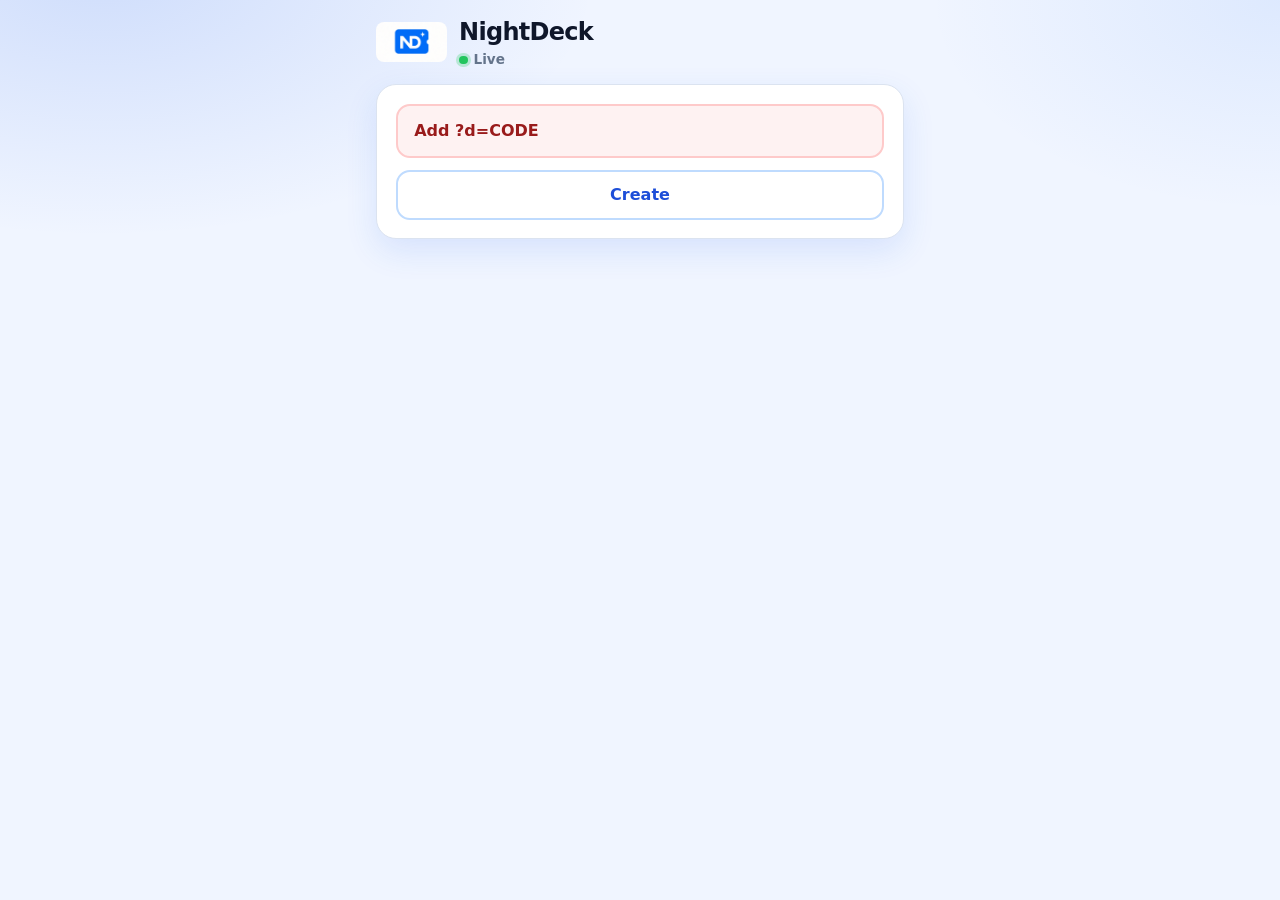
==== commit fffdb69d: "Pass 10: plain finish page + brand/mode graphics Wire logo and finish hero; strip end chrome to scor" ====
--- a/board.html
+++ b/board.html
@@ -9,7 +9,7 @@
 <body>
   <main class="app">
     <div class="brand">
-      <div class="brand-mark">ND</div>
+      <img src="assets/logo.png" alt="NightDeck" class="brand-logo" />
       <div>
         <h1>NightDeck</h1>
         <p id="subtitle"><span class="live-dot" aria-hidden="true"></span>Live</p>
@@ -77,16 +77,18 @@
       }
 
       function render(day, players) {
+        const line = Game.typeLine(day.gameType, day.subject);
         UI.$("#typePill").textContent =
-          Game.typeEmoji(day.gameType) + " " + Game.typeLabel(day.gameType);
+          Game.typeEmoji(day.gameType) + " " + line;
         UI.$("#typePill").className = "pill " + day.gameType;
         UI.$("#subtitle").innerHTML =
           '<span class="live-dot" aria-hidden="true"></span>' +
-          Game.typeLabel(day.gameType);
+          line;
         const finished = (players || []).filter((p) => p.finishedAt);
         const waiting = (players || []).filter((p) => !p.finishedAt);
         UI.$("#metaLine").textContent =
-          finished.length + " done · " + waiting.length + " playing";
+          finished.length + " done · " + waiting.length + " playing" +
+          (day.subject ? " · " + Game.subjectLabel(day.subject) : "");
 
         const ranked = Game.rankedPlayers(players);
         const box = UI.$("#scores");
--- a/css/site.css
+++ b/css/site.css
@@ -66,7 +66,22 @@
   gap: 0.75rem;
   margin-bottom: 1rem;
 }
+.brand-logo {
+  height: 40px;
+  width: auto;
+  display: block;
+  flex-shrink: 0;
+  border-radius: 8px;
+}
+.brand-end {
+  justify-content: center;
+  margin-bottom: 0.75rem;
+}
+.brand-end .brand-logo {
+  height: 36px;
+}
 .brand-mark {
+  /* legacy text mark — prefer .brand-logo */
   width: 48px;
   height: 48px;
   border-radius: 14px;
@@ -249,6 +264,13 @@
   box-shadow: 0 6px 16px rgba(15, 23, 42, 0.06);
 }
 .game-type .emoji { font-size: 1.85rem; line-height: 1; }
+.game-type .mode-icon {
+  width: 40px;
+  height: 40px;
+  object-fit: contain;
+  display: block;
+  margin-bottom: 0.15rem;
+}
 .game-type strong { font-size: 1.2rem; font-weight: 900; letter-spacing: -0.02em; }
 .game-type span { color: var(--muted); font-size: 0.82rem; font-weight: 600; }
 .game-type:hover { border-color: #93c5fd; background: #f8fbff; }
@@ -260,7 +282,75 @@
 }
 .game-type.trivia.selected { border-color: var(--trivia); }
 .game-type.identify.selected { border-color: var(--identify); }
+
 .game-type.music.selected { border-color: var(--music); }
+
+/* —— Index: trivia subject cards (Pass 8) —— */
+.subject-step {
+  margin-top: 0.15rem;
+  padding-top: 0.85rem;
+  border-top: 2px solid var(--border);
+  display: flex;
+  flex-direction: column;
+  gap: 0.65rem;
+}
+.subject-step-head h3 {
+  margin: 0;
+  font-size: 1.05rem;
+  font-weight: 900;
+  letter-spacing: -0.02em;
+}
+.subject-grid {
+  display: grid;
+  grid-template-columns: 1fr 1fr;
+  gap: 0.55rem;
+}
+@media (min-width: 560px) {
+  .subject-grid { grid-template-columns: repeat(4, 1fr); }
+}
+.subject-card {
+  appearance: none;
+  text-align: left;
+  cursor: pointer;
+  border: 2.5px solid var(--border);
+  background: #fff;
+  border-radius: 16px;
+  padding: 0.85rem 0.75rem;
+  min-height: 96px;
+  display: flex;
+  flex-direction: column;
+  gap: 0.2rem;
+  color: var(--text);
+  transition: border-color 0.12s, box-shadow 0.12s, background 0.12s, transform 0.1s;
+  touch-action: manipulation;
+  box-shadow: 0 4px 12px rgba(15, 23, 42, 0.05);
+}
+.subject-card .emoji { font-size: 1.45rem; line-height: 1; }
+.subject-card strong {
+  font-size: 0.92rem;
+  font-weight: 900;
+  letter-spacing: -0.02em;
+  line-height: 1.2;
+}
+.subject-card span:last-child {
+  color: var(--muted);
+  font-size: 0.72rem;
+  font-weight: 600;
+  line-height: 1.25;
+}
+.subject-card:hover { border-color: #93c5fd; background: #f8fbff; }
+.subject-card:active { transform: scale(0.98); }
+.subject-card.selected {
+  border-color: var(--trivia);
+  background: #eff6ff;
+  box-shadow: 0 0 0 3px rgba(37, 99, 235, 0.18), var(--shadow);
+}
+.pill.subject {
+  background: #eff6ff;
+  color: #1d4ed8;
+  border-color: #bfdbfe;
+}
+
 
 .day-code {
   font-size: 2.4rem;
@@ -567,19 +657,16 @@
   color: var(--muted);
 }
 
-.end-hero { text-align: center; padding: 0.25rem 0 0.5rem; }
-.trophy {
-  width: 64px;
-  height: 64px;
-  margin: 0 auto 0.65rem;
-  border-radius: 18px;
-  background: linear-gradient(145deg, var(--accent), var(--accent-2));
-  color: #fff;
-  display: grid;
-  place-items: center;
-  font-size: 1.75rem;
-  font-weight: 900;
-  box-shadow: 0 12px 28px rgba(37, 99, 235, 0.35);
+.end-card {
+  align-items: stretch;
+  gap: 0.85rem;
+}
+.finish-hero {
+  display: block;
+  width: min(180px, 48vw);
+  max-width: 100%;
+  height: auto;
+  margin: 0.15rem auto 0.25rem;
 }
 .podium-score {
   font-size: 3.2rem;
@@ -588,18 +675,20 @@
   letter-spacing: -0.03em;
   line-height: 1;
 }
-.share-box {
-  background: var(--bg-soft);
-  border: 2px solid var(--border);
-  border-radius: 14px;
-  padding: 0.85rem 1rem;
-  white-space: pre-wrap;
-  font-family: ui-monospace, SFMono-Regular, Menlo, monospace;
-  font-size: 0.85rem;
-  color: var(--text);
+.podium-score .score-of {
+  font-size: 1.35rem;
+  font-weight: 800;
+  color: var(--muted);
+  letter-spacing: -0.02em;
+}
+.end-meta {
+  font-size: 0.92rem;
+  line-height: 1.35;
   margin: 0;
-  font-weight: 600;
-}
+}
+.end-hero { text-align: center; padding: 0.25rem 0 0.5rem; }
+.trophy { display: none; }
+.share-box { display: none; }
 
 .error-banner {
   background: #fef2f2;
